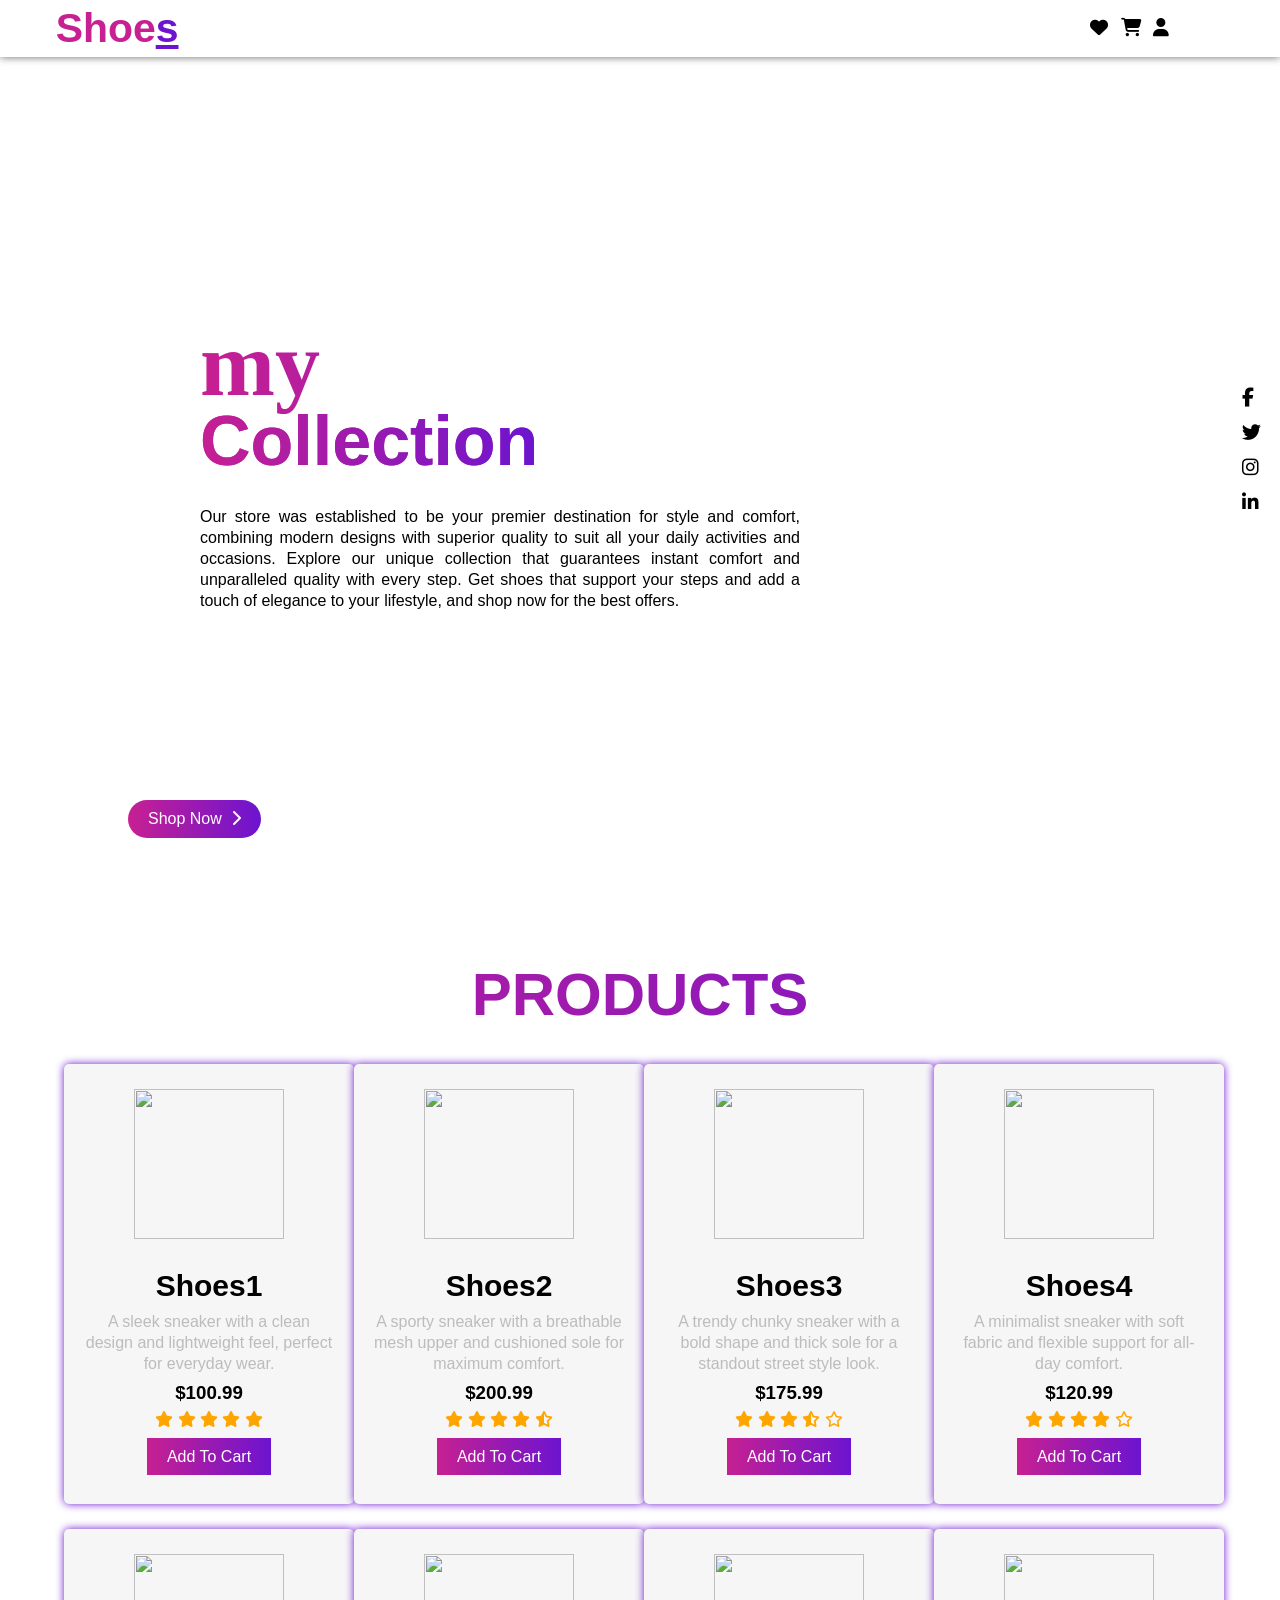
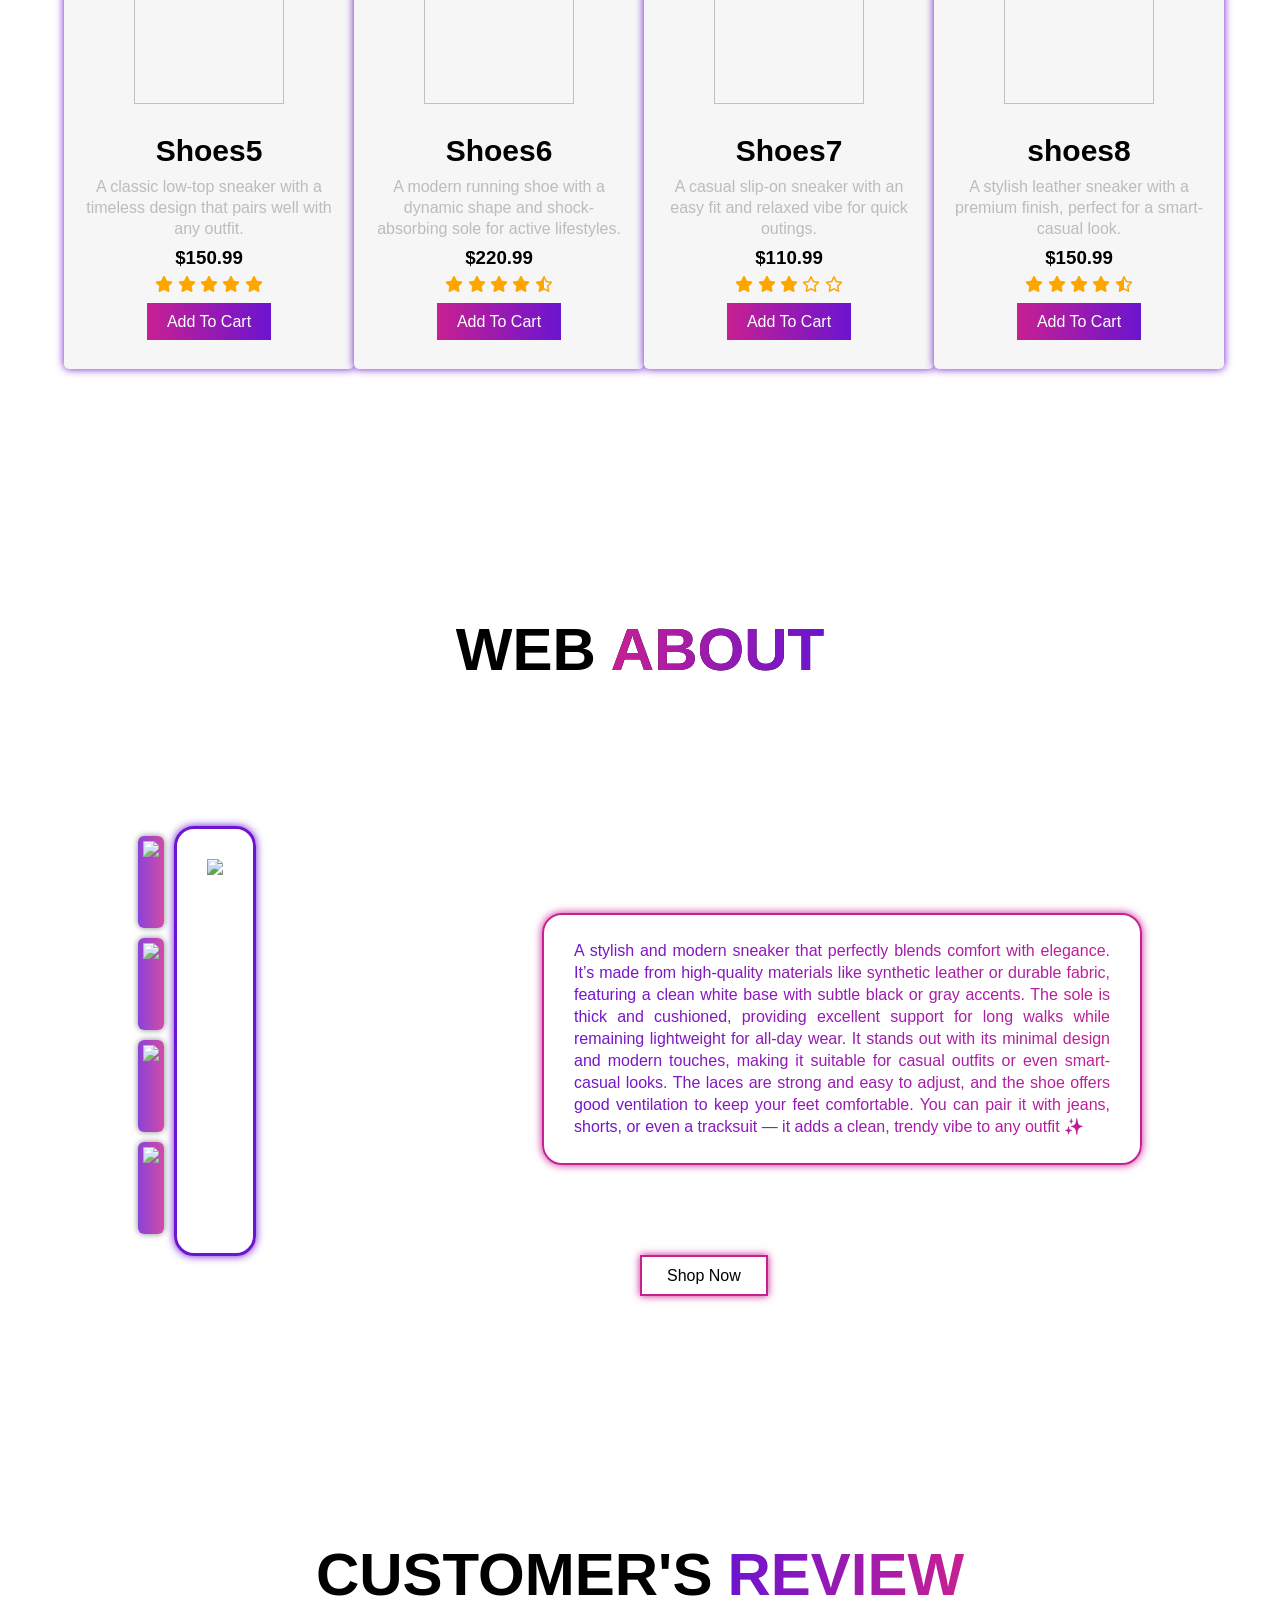
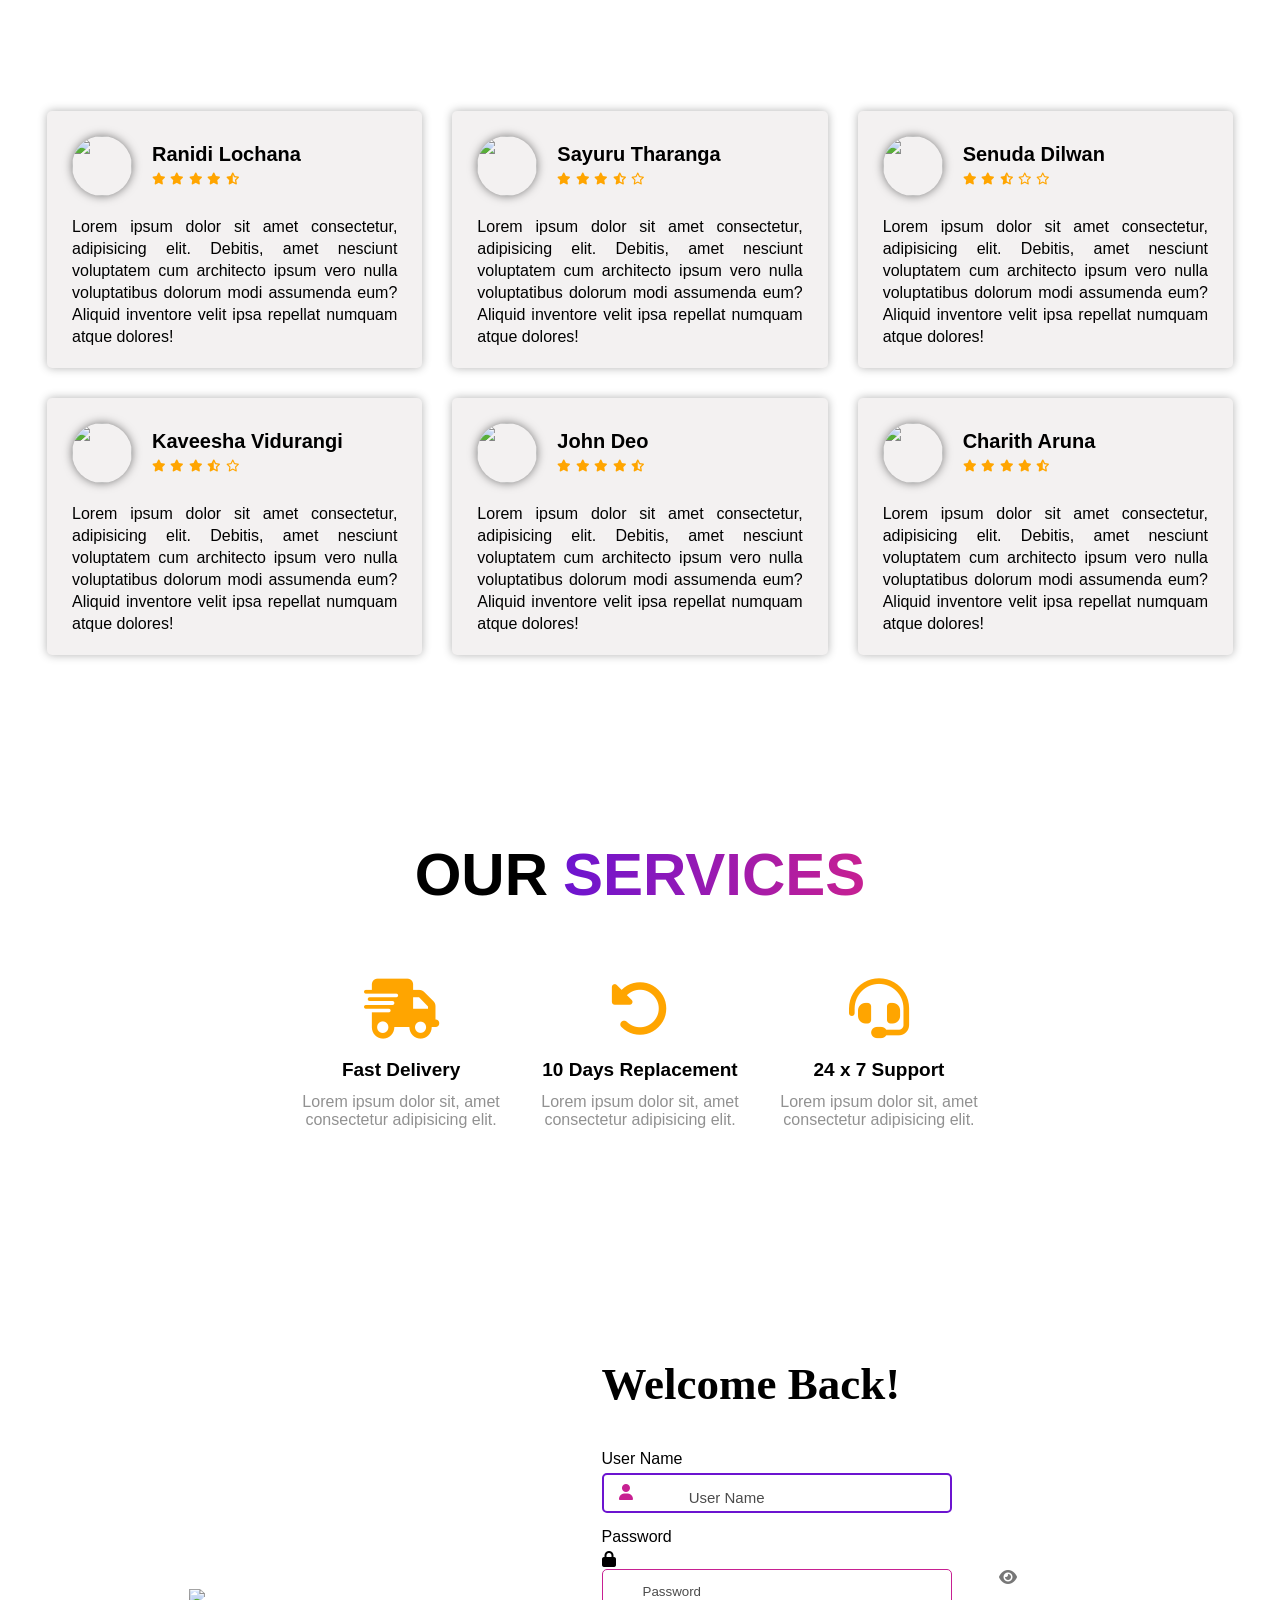
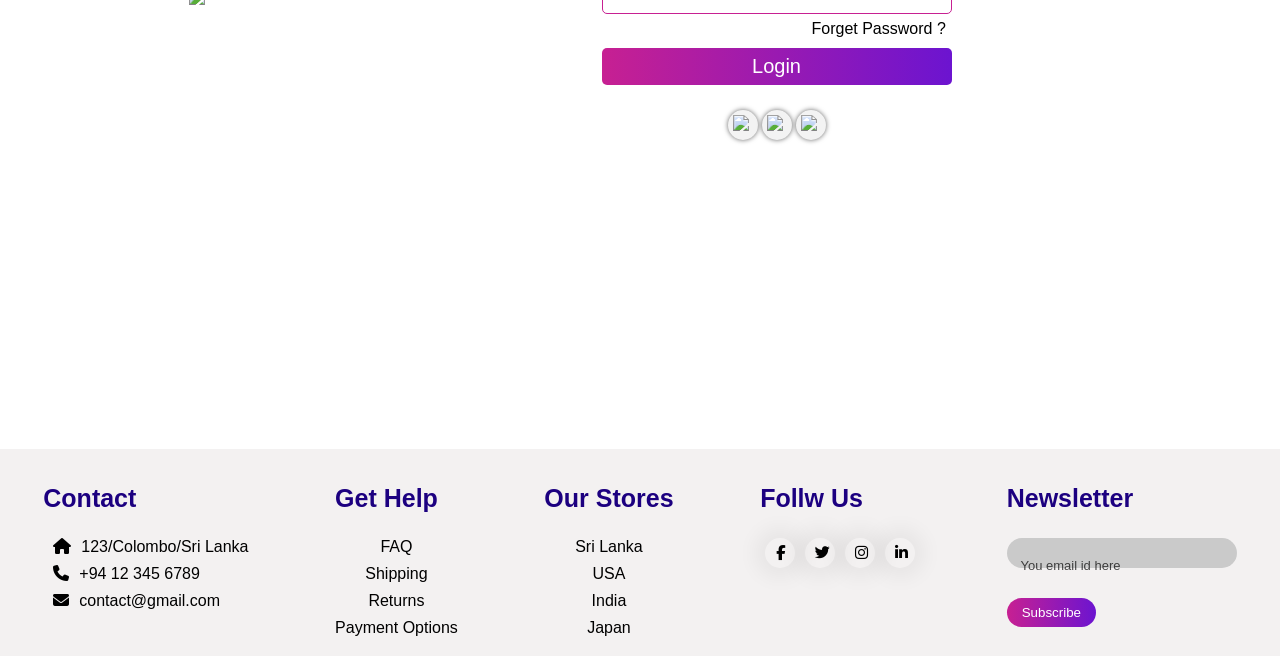
==== index.html @ 3031c162 "Rename juoguo.html to index.html" ====
<!DOCTYPE html>
<html lang="en">
<head>
    <meta charset="UTF-8">
    <meta http-equiv="X-UA-Compatible" content="IE=edge">
    <meta name="viewport" content="width=device-width, initial-scale=1.0">
    <title>Ahmed`s shop</title>
    <link rel="stylesheet" href="hhhh.css">
    <link rel="shortcut icon" href="image/logo.png">
    <link rel="stylesheet" href="https://cdnjs.cloudflare.com/ajax/libs/font-awesome/6.1.1/css/all.min.css" integrity="sha512-KfkfwYDsLkIlwQp6LFnl8zNdLGxu9YAA1QvwINks4PhcElQSvqcyVLLD9aMhXd13uQjoXtEKNosOWaZqXgel0g==" crossorigin="anonymous" referrerpolicy="no-referrer" />
</head>
<body>

    <section>
        <nav>
            <div class="logo">
                <h1>Shoe<span>s</span></h1>
            </div>

            <ul>
                <li><a href="#Home">Home</a></li>
                <li><a href="#Products">Products</a></li>
                <li><a href="#About">About</a></li>
                <li><a href="#Review">Review</a></li>
                <li><a href="#Servises">Servises</a></li>
            </ul>

            <div class="icons">
                <i class="fa-solid fa-heart"></i>
                <i class="fa-solid fa-cart-shopping"></i>
                <i class="fa-solid fa-user"></i>
            </div>

        </nav>

        <div class="main" id="Home">
            <div class="main_content">
                <div class="main_text">
                    <h1>my<br><span>Collection</span></h1>
                    <p>
                        Our store was established to be your premier destination for style and comfort, combining modern designs with superior quality to suit all your daily activities and occasions. Explore our unique collection that guarantees instant comfort and unparalleled quality with every step. Get shoes that support your steps and add a touch of elegance to your lifestyle, and shop now for the best offers.
                    </p>
                </div>
                <div class="main_image">
                    
                </div>
            </div>
            <div class="social_icon">
                <i class="fa-brands fa-facebook-f"></i>
                <i class="fa-brands fa-twitter"></i>
                <i class="fa-brands fa-instagram"></i>
                <i class="fa-brands fa-linkedin-in"></i>
            </div>
            <div class="button">
                <a href="javascript:void(0)" onclick="goToShop()">Shop Now</a>
                <i class="fa-solid fa-chevron-right"></i>
            </div>
        </div>

    </section>


    <!--Products-->

    <div class="products" id="Products">
        <h1>Products</h1>

        <div class="box">
            <div class="card">

                <div class="small_card">
                    <i class="fa-solid fa-heart"></i>
                    <i class="fa-solid fa-share"></i>
                </div>

                <div class="image">
                    <img src="image/shoes11.jpg">
                </div>

                <div class="products_text">
                    <h2>Shoes1</h2>
                    <p>
                        A sleek sneaker with a clean design and lightweight feel, perfect for everyday wear.
                    </p>
                    <h3>$100.99</h3>
                    <div class="products_star">
                        <i class="fa-solid fa-star"></i>
                        <i class="fa-solid fa-star"></i>
                        <i class="fa-solid fa-star"></i>
                        <i class="fa-solid fa-star"></i>
                        <i class="fa-solid fa-star"></i>
                    </div>
                    <a href="#" class="btn">Add To Cart</a>
                </div>

            </div>

            <div class="card">

                <div class="small_card">
                    <i class="fa-solid fa-heart"></i>
                    <i class="fa-solid fa-share"></i>
                </div>

                <div class="image">
                    <img src="image/shoes22.jpg">
                </div>

                <div class="products_text">
                    <h2>Shoes2</h2>
                    <p>
                        A sporty sneaker with a breathable mesh upper and cushioned sole for maximum comfort.
                    </p>
                    <h3>$200.99</h3>
                    <div class="products_star">
                        <i class="fa-solid fa-star"></i>
                        <i class="fa-solid fa-star"></i>
                        <i class="fa-solid fa-star"></i>
                        <i class="fa-solid fa-star"></i>
                        <i class="fa-solid fa-star-half-stroke"></i>
                    </div>
                    <a href="#" class="btn">Add To Cart</a>
                </div>

            </div>

            <div class="card">

                <div class="small_card">
                    <i class="fa-solid fa-heart"></i>
                    <i class="fa-solid fa-share"></i>
                </div>

                <div class="image">
                    <img src="image/shoes33.jpg">
                </div>

                <div class="products_text">
                    <h2>Shoes3</h2>
                    <p>
                        A trendy chunky sneaker with a bold shape and thick sole for a standout street style look.
                    </p>
                    <h3>$175.99</h3>
                    <div class="products_star">
                        <i class="fa-solid fa-star"></i>
                        <i class="fa-solid fa-star"></i>
                        <i class="fa-solid fa-star"></i>
                        <i class="fa-solid fa-star-half-stroke"></i>
                        <i class="fa-regular fa-star"></i>
                    </div>
                    <a href="#" class="btn">Add To Cart</a>
                </div>

            </div>

            <div class="card">

                <div class="small_card">
                    <i class="fa-solid fa-heart"></i>
                    <i class="fa-solid fa-share"></i>
                </div>

                <div class="image">
                    <img src="image/shoes44.jpg">
                </div>

                <div class="products_text">
                    <h2>Shoes4</h2>
                    <p>
                        A minimalist sneaker with soft fabric and flexible support for all-day comfort.
                    </p>
                    <h3>$120.99</h3>
                    <div class="products_star">
                        <i class="fa-solid fa-star"></i>
                        <i class="fa-solid fa-star"></i>
                        <i class="fa-solid fa-star"></i>
                        <i class="fa-solid fa-star"></i>
                        <i class="fa-regular fa-star"></i>
                    </div>
                    <a href="#" class="btn">Add To Cart</a>
                </div>

            </div>

            <div class="card">

                <div class="small_card">
                    <i class="fa-solid fa-heart"></i>
                    <i class="fa-solid fa-share"></i>
                </div>

                <div class="image">
                    <img src="image/shoes55.jpg">
                </div>

                <div class="products_text">
                    <h2>Shoes5</h2>
                    <p>
                        A classic low-top sneaker with a timeless design that pairs well with any outfit.
                    </p>
                    <h3>$150.99</h3>
                    <div class="products_star">
                        <i class="fa-solid fa-star"></i>
                        <i class="fa-solid fa-star"></i>
                        <i class="fa-solid fa-star"></i>
                        <i class="fa-solid fa-star"></i>
                        <i class="fa-solid fa-star"></i>
                    </div>
                    <a href="#" class="btn">Add To Cart</a>
                </div>

            </div>

            <div class="card">

                <div class="small_card">
                    <i class="fa-solid fa-heart"></i>
                    <i class="fa-solid fa-share"></i>
                </div>

                <div class="image">
                    <img src="image/shoes66.jpg">
                </div>

                <div class="products_text">
                    <h2>Shoes6</h2>
                    <p>
                        A modern running shoe with a dynamic shape and shock-absorbing sole for active lifestyles.
                    </p>
                    <h3>$220.99</h3>
                    <div class="products_star">
                        <i class="fa-solid fa-star"></i>
                        <i class="fa-solid fa-star"></i>
                        <i class="fa-solid fa-star"></i>
                        <i class="fa-solid fa-star"></i>
                        <i class="fa-regular fa-star-half-stroke"></i>
                    </div>
                    <a href="#" class="btn">Add To Cart</a>
                </div>

            </div>

            <div class="card">

                <div class="small_card">
                    <i class="fa-solid fa-heart"></i>
                    <i class="fa-solid fa-share"></i>
                </div>

                <div class="image">
                    <img src="image/shoes88.jpg">
                </div>

                <div class="products_text">
                    <h2>Shoes7</h2>
                    <p>
                        A casual slip-on sneaker with an easy fit and relaxed vibe for quick outings.
                    </p>
                    <h3>$110.99</h3>
                    <div class="products_star">
                        <i class="fa-solid fa-star"></i>
                        <i class="fa-solid fa-star"></i>
                        <i class="fa-solid fa-star"></i>
                        <i class="fa-regular fa-star"></i>
                        <i class="fa-regular fa-star"></i>
                    </div>
                    <a href="#" class="btn">Add To Cart</a>
                </div>

            </div>

            <div class="card">

                <div class="small_card">
                    <i class="fa-solid fa-heart"></i>
                    <i class="fa-solid fa-share"></i>
                </div>

                <div class="image">
                    <img src="image/shoes77.jpg">
                </div>

                <div class="products_text">
                    <h2>shoes8</h2>
                    <p>
                        A stylish leather sneaker with a premium finish, perfect for a smart-casual look.
                    </p>
                    <h3>$150.99</h3>
                    <div class="products_star">
                        <i class="fa-solid fa-star"></i>
                        <i class="fa-solid fa-star"></i>
                        <i class="fa-solid fa-star"></i>
                        <i class="fa-solid fa-star"></i>
                        <i class="fa-regular fa-star-half-stroke"></i>
                    </div>
                    <a href="#" class="btn">Add To Cart</a>
                </div>

            </div>

        </div>
    </div>



    <!--About-->

    <div class="about" id="About">
        
        <h1>Web<span>About</span></h1>

        <div class="about_main">
            <div class="about_image">
                <div class="about_small_image">
                    <img src="image/red_shoes1.png" onclick="functio(this)">
                    <img src="image/red_shoes2.png" onclick="functio(this)">
                    <img src="image/red_shoes3.png" onclick="functio(this)">
                    <img src="image/red_shoes4.png" onclick="functio(this)">
                </div>

                <div class="image_contaner">
                    <img src="image/red_shoes1.png" id="imagebox">
                </div>

            </div>

            <div class="about_text">
                <p>
                    A stylish and modern sneaker that perfectly blends comfort with elegance. It’s made from high-quality materials like synthetic leather or durable fabric, featuring a clean white base with subtle black or gray accents. The sole is thick and cushioned, providing excellent support for long walks while remaining lightweight for all-day wear.

It stands out with its minimal design and modern touches, making it suitable for casual outfits or even smart-casual looks. The laces are strong and easy to adjust, and the shoe offers good ventilation to keep your feet comfortable.

You can pair it with jeans, shorts, or even a tracksuit — it adds a clean, trendy vibe to any outfit ✨
                </p>
            </div>

        </div>

        <a href="#" class="about_btn">Shop Now</a>

        <script>
            function functio(small){
                var full = document.getElementById("imagebox")
                full.src = small.src
            }
        </script>
        
    </div>



    <!--Review-->

    <div class="review" id="Review">
        <h1>Customer's<span>review</span></h1>
        
        <div class="review_box">
            <div class="review_card">
                <div class="card_top">
                    <div class="profile">

                        <div class="profile_image">
                            <img src="image/girl_dp1.jpg">
                        </div>

                        <div class="name">
                            <strong>Ranidi Lochana</strong>

                            <div class="like">
                                <i class="fa-solid fa-star"></i>
                                <i class="fa-solid fa-star"></i>
                                <i class="fa-solid fa-star"></i>
                                <i class="fa-solid fa-star"></i>
                                <i class="fa-solid fa-star-half-stroke"></i>
                            </div>
                        </div>

                    </div>
                </div>
                <div class="comment">
                    <p>
                        Lorem ipsum dolor sit amet consectetur, adipisicing elit. Debitis, amet nesciunt voluptatem cum 
                        architecto ipsum vero nulla voluptatibus dolorum modi assumenda eum? Aliquid inventore velit ipsa 
                        repellat numquam atque dolores!
                    </p>
                </div>
            </div>   

            <div class="review_card">
                <div class="card_top">
                    <div class="profile">

                        <div class="profile_image">
                            <img src="image/man_dp1.jpg">
                        </div>

                        <div class="name">
                            <strong>Sayuru Tharanga</strong>

                            <div class="like">
                                <i class="fa-solid fa-star"></i>
                                <i class="fa-solid fa-star"></i>
                                <i class="fa-solid fa-star"></i>
                                <i class="fa-solid fa-star-half-stroke"></i>
                                <i class="fa-regular fa-star"></i>
                            </div>
                        </div>

                    </div>
                </div>
                <div class="comment">
                    <p>
                        Lorem ipsum dolor sit amet consectetur, adipisicing elit. Debitis, amet nesciunt voluptatem cum 
                        architecto ipsum vero nulla voluptatibus dolorum modi assumenda eum? Aliquid inventore velit ipsa 
                        repellat numquam atque dolores!
                    </p>
                </div>
            </div>   

            <div class="review_card">
                <div class="card_top">
                    <div class="profile">

                        <div class="profile_image">
                            <img src="image/man_dp2.jpg">
                        </div>

                        <div class="name">
                            <strong>Senuda Dilwan</strong>

                            <div class="like">
                                <i class="fa-solid fa-star"></i>
                                <i class="fa-solid fa-star"></i>
                                <i class="fa-solid fa-star-half-stroke"></i>
                                <i class="fa-regular fa-star"></i>
                                <i class="fa-regular fa-star"></i>
                            </div>
                        </div>

                    </div>
                </div>
                <div class="comment">
                    <p>
                        Lorem ipsum dolor sit amet consectetur, adipisicing elit. Debitis, amet nesciunt voluptatem cum 
                        architecto ipsum vero nulla voluptatibus dolorum modi assumenda eum? Aliquid inventore velit ipsa 
                        repellat numquam atque dolores!
                    </p>
                </div>
            </div>   

        </div>

        <div class="review_box">
            <div class="review_card">
                <div class="card_top">
                    <div class="profile">

                        <div class="profile_image">
                            <img src="image/gir_dp3.jpg">
                        </div>

                        <div class="name">
                            <strong>Kaveesha Vidurangi</strong>

                            <div class="like">
                                <i class="fa-solid fa-star"></i>
                                <i class="fa-solid fa-star"></i>
                                <i class="fa-solid fa-star"></i>
                                <i class="fa-solid fa-star-half-stroke"></i>
                                <i class="fa-regular fa-star"></i>
                            </div>
                        </div>

                    </div>
                </div>
                <div class="comment">
                    <p>
                        Lorem ipsum dolor sit amet consectetur, adipisicing elit. Debitis, amet nesciunt voluptatem cum 
                        architecto ipsum vero nulla voluptatibus dolorum modi assumenda eum? Aliquid inventore velit ipsa 
                        repellat numquam atque dolores!
                    </p>
                </div>
            </div>   

            <div class="review_card">
                <div class="card_top">
                    <div class="profile">

                        <div class="profile_image">
                            <img src="image/gir_dp2.jpg">
                        </div>

                        <div class="name">
                            <strong>John Deo</strong>

                            <div class="like">
                                <i class="fa-solid fa-star"></i>
                                <i class="fa-solid fa-star"></i>
                                <i class="fa-solid fa-star"></i>
                                <i class="fa-solid fa-star"></i>
                                <i class="fa-solid fa-star-half-stroke"></i>
                            </div>
                        </div>

                    </div>
                </div>
                <div class="comment">
                    <p>
                        Lorem ipsum dolor sit amet consectetur, adipisicing elit. Debitis, amet nesciunt voluptatem cum 
                        architecto ipsum vero nulla voluptatibus dolorum modi assumenda eum? Aliquid inventore velit ipsa 
                        repellat numquam atque dolores!
                    </p>
                </div>
            </div>   

            <div class="review_card">
                <div class="card_top">
                    <div class="profile">

                        <div class="profile_image">
                            <img src="image/man_dp3.jpg">
                        </div>

                        <div class="name">
                            <strong>Charith Aruna</strong>

                            <div class="like">
                                <i class="fa-solid fa-star"></i>
                                <i class="fa-solid fa-star"></i>
                                <i class="fa-solid fa-star"></i>
                                <i class="fa-solid fa-star"></i>
                                <i class="fa-solid fa-star-half-stroke"></i>
                            </div>
                        </div>

                    </div>
                </div>
                <div class="comment">
                    <p>
                        Lorem ipsum dolor sit amet consectetur, adipisicing elit. Debitis, amet nesciunt voluptatem cum 
                        architecto ipsum vero nulla voluptatibus dolorum modi assumenda eum? Aliquid inventore velit ipsa 
                        repellat numquam atque dolores!
                    </p>
                </div>
            </div>   

        </div>

    </div>


    <!--Services-->

    <div class="services" id="Servises">
        <h1>our<span>services</span></h1>

        <div class="services_cards">
            <div class="services_box">
                <i class="fa-solid fa-truck-fast"></i>
                <h3>Fast Delivery</h3>
                <p>
                    Lorem ipsum dolor sit, amet consectetur adipisicing elit.
                </p>
            </div>

            <div class="services_box">
                <i class="fa-solid fa-rotate-left"></i>
                <h3>10 Days Replacement</h3>
                <p>
                    Lorem ipsum dolor sit, amet consectetur adipisicing elit.
                </p>
            </div>

            <div class="services_box">
                <i class="fa-solid fa-headset"></i>
                <h3>24 x 7 Support</h3>
                <p>
                    Lorem ipsum dolor sit, amet consectetur adipisicing elit.
                </p>
            </div>
        </div>

    </div>



    <!--Login Form-->
    
    <div class="login_form">
        <div class="left">
            <img src="image/logshoes.png">
        </div>

        <div class="right">
            <h1>Welcome Back!</h1>

            <form action="#" method="post">
                <p>User Name</p>
                <div class="user">
                    <i class="fa-solid fa-user"></i>
                    <input type="text" name="user" placeholder="User Name" class="username">
                </div>

                <p class="passworg_tag">Password</p>
                <div class="password-container">
                    <i class="fa-solid fa-lock"></i>
                    <input type="password" name="password" placeholder="Password" id="passwordField">
                    <i class="fa-solid fa-eye" id="togglePassword"></i>
                </div>

                <style>
                    .password{
                        position: relative;
                        display: flex;
                        align-items: center;
                    }

                    #togglePassword {
                        position: absolute;
                        right: 15px;
                        cursor: pointer;
                        color: #777;
                        transition: 0.2s;
                    }


                    #togglePassword:hover{
                        color: #000;
                    }

                    @keyframes eyePluse{
                        0% {transform: scale(0);}
                        50% {transform: scale(1.4); color: #2ecc71;}
                        100% {transform: scale(1);}
                    }



                    .eye-animate{
                        animation: eyePluse 0.3s ease-in-out;
                    }
                </style>

                <script>
                    const togglePassword = document.querySelector('#togglePassword');
                    const passwordField = document.querySelector('#passwordField');
                    togglePassword.addEventListener('click' , function() {
                        this.classList.add('eye-animate');
                        const type = passwordField.getAttribute('type') === 'password' ? 'text' : 'password';
                        passwordField.setAttribute('type' , type);

                        this.classList.toggle('fa-eye');
                        this.classList.toggle('fa-eye-slash')

                        setTimeout(()=> {
                            this.classList.remove('eye-animate');
                        }, 3000);
                    });
                </script>

                <p class="forget">Forget Password ?</p>

                <button type="submit">Login</button>
                <div class="loging_icon">
                    <a href="#"><img src="image/google.png"></a>
                    <a href="#"><img src="image/facebook.png"></a>
                    <a href="#"><img src="image/twitter.png"></a>
                </div>

            </form>

        </div>

    </div>



    <!--Footer-->

    <footer>
        <div class="footer_main">
            <div class="tag">
                <h1>Contact</h1>
                <a href="#"><i class="fa-solid fa-house"></i>123/Colombo/Sri Lanka</a>
                <a href="#"><i class="fa-solid fa-phone"></i>+94 12 345 6789</a>
                <a href="#"><i class="fa-solid fa-envelope"></i>contact@gmail.com</a>
            </div>

            <div class="tag">
                <h1>Get Help</h1>
                <a href="#" class="center">FAQ</a>
                <a href="#" class="center">Shipping</a>
                <a href="#" class="center">Returns</a>
                <a href="#" class="center">Payment Options</a>
            </div>

            <div class="tag">
                <h1>Our Stores</h1>
                <a href="#" class="center">Sri Lanka</a>
                <a href="#" class="center">USA</a>
                <a href="#" class="center">India</a>
                <a href="#" class="center">Japan</a>
            </div>

            <div class="tag">
                <h1>Follw Us</h1>
                <div class="social_link">
                    <a href="#"><i class="fa-brands fa-facebook-f"></i></a>
                    <a href="#"><i class="fa-brands fa-twitter"></i></a>
                    <a href="#"><i class="fa-brands fa-instagram"></i></a>
                    <a href="#"><i class="fa-brands fa-linkedin-in"></i></a>                    
                </div>
            </div>

            <div class="tag">
                <h1>Newsletter</h1>
                <div class="search_bar">
                    <input type="text" placeholder="You email id here">
                    <button type="submit">Subscribe</button>
                </div>
            </div>

        </div>
    </footer>
<script>
    function goToShop() {
        window.location.href = "loading.html";
    }
</script>
</body>
</html>
---- hhhh.css ----
*{
    margin: 0;
    padding: 0;
    box-sizing: border-box;
    font-family: sans-serif;
}

html{
    scroll-behavior: smooth;
}

::-webkit-scrollbar{
    width: 15px;
}

::-webkit-scrollbar-track{
    border-radius: 5px;
    box-shadow: inset 0 0 10px rgba(0,0,0,0.25);
}

::-webkit-scrollbar-thumb{
    border-radius: 5px;
    background: linear-gradient(to top, #c72092 , #6c14d0);
}

section{
    width: 100%;
    height: 100vh;
    background-image: url(image/bg1.png);
    background-size: cover;
    background-position: center;
}

section nav{
    display: flex;
    align-items: center;
    justify-content: space-around;
    box-shadow: 0 0 8px rgba(0,0,0,0.6);
    background: white;
    position: fixed;
    top: 0;
    left: 0;
    right: 0;
    z-index: 100;
}

section nav .logo{
    font-size: 35px;
    color: #c72092;
    margin: 5px 0;
    cursor: pointer;
    position: relative;
    left: -4%;
}

section nav .logo span{
    color: #6c14d0;
    text-decoration: underline;
}

section nav ul{
    list-style: none;
}

section nav ul li{
    display: inline-block;
    margin: 5px 15px;
}

section nav ul li a{
    text-decoration: none;
    color: white;
    transition: 0.2s;
}

section nav ul li a:hover{
    color: #c72092;
}

section nav .icons i{
    margin: 0 4px;
    cursor: pointer;
    font-size: 18px;
    transition: 0.3s;
}

section nav .icons i:hover{
    color: #c72092;
}

section .main .main_content{
    display: flex;
    align-items: center;
    justify-content: space-around;
}

section .main .main_content .main_text h1{
    font-size: 90px;
    line-height: 70px;
    font-family: pyxidium quick;
    background: linear-gradient(to right, #c72092,#6c14d0);
    -webkit-background-clip: text;
    -webkit-text-fill-color: transparent;
    position: relative;
    top: 330px;
    left: 5%;
}

section .main .main_content .main_text h1 span{
    font-size: 70px;
    background: linear-gradient(to right, #c72092,#6c14d0);
    -webkit-background-clip: text;
    -webkit-text-fill-color: transparent;
}

section .main .main_content .main_text p{
    width: 600px;
    text-align: justify;
    line-height: 21px;
    position: relative;
    top: 360px;
    left: 5%;
}

section .main .social_icon{
    position: absolute;
    top: 50%;
    left: 98%;
    transform: translate(-50%,-50%);
    font-size: 19px;
}

section .main .social_icon i{
    margin: 8px 0;
    cursor: pointer;
    transition: 0.3s;
}

section .main .social_icon i:hover{
    color: #c72092;
}

section .main .button{
    position: absolute;
    top: 800px;
    left: 10%;
    padding: 10px 20px;
    border-radius: 30px;
    background: linear-gradient(to right,#c72092 , #6c14d0);
}

section .main .button a{
    color: white;
    text-decoration: none;
}

section .main .button i{
    color: white;
    margin-left: 5px;
    transition: 0.3s;
}

section .main .button:hover i{
    transform: translateX(6px);
}



/*Products*/

.products{
    width: 100%;
    height: 140vh;
    padding: 25px 0;
}

.products h1{
    margin: 35px 0;
    font-size: 60px;
    display: flex;
    align-items: center;
    justify-content: center;
    text-transform: uppercase;
    background: linear-gradient(to right, #c72092,#6c14d0);
    -webkit-background-clip: text;
    -webkit-text-fill-color: transparent;    
}

.products .box{
    width: 90%;
    margin: 0 auto;
    display: grid;
    grid-template-columns: 1fr 1fr 1fr 1fr;
    grid-gap: 25px 0;
}

.products .box .card{
    width: 290px;
    height: 440px;
    box-shadow: 0 0 8px #6c14d0;
    border-radius: 5px;
    text-align: center;
    padding: 10px 20px;
    background: #f6f6f6;
}

.products .box .card .small_card{
    display: flex;
    flex-flow: column;
    position: absolute;
    margin: 10px 0;
    transform: translateX(-20px);
    transition: 0.3s;
    opacity: 0;
}

.products .box .card:hover .small_card{
    transform: translateX(2px);
    cursor: pointer;
    opacity: 1;
}

.products .box .card .image{
    display: flex;
    align-items: center;
    justify-content: center;
}

.products .box .card .image img{
    width: 150px;
    height: 150px;
    object-fit: contain;
    margin: 15px 0;
    transition: 0.3s;
}

.products .box .card:hover .image img{
    transform: scale(1.1);
}

.products .box .card .small_card i{
    width: 45px;
    height: 45px;
    border-radius: 5px;
    font-size: 18px;
    margin: 2px 0;
    line-height: 40px;
    border: 2px solid #999999;
    transition: 0.2s;
}

.products .box .card .small_card i:hover{
    color: #c72092;
}

.products .box .card .products_text h2{
    font-size: 30px;
    margin-top: 15px;
}

.products .box .card .products_text p{
    color: #91919191;
    line-height: 21px;
    margin: 8px 0;
}

.products .box .card .products_text h3{
    margin: 7px 0;
}

.products .box .card .products_text .products_star{
    color: orange;
    margin-bottom: 19px;
    cursor: pointer;
}

.products .box .card .products_text .btn{
    text-decoration: none;
    padding: 10px 20px;
    background: linear-gradient(to right, #c72092 , #6c14d0);
    color: white;
}


/*About*/

.about{
    width: 100%;
    height: 100vh;
    padding: 35px 0;
}

.about h1{
    font-size: 60px;
    margin-top: 20px;
    display: flex;
    align-items: center;
    justify-content: center;
    background: black;
    -webkit-background-clip: text;
    -webkit-text-fill-color: transparent;
    text-transform: uppercase;
}

.about h1 span{
    background: linear-gradient(to right, #c72092 , #6c14d0);
    -webkit-background-clip: text;
    -webkit-text-fill-color: transparent;
    margin-left: 15px;
}

.about .about_main{
    position: relative;
    top: 40%;
    left: 50%;
    transform: translate(-50%,-50%);
    display: flex;
    justify-content: space-around;
    align-items: center;
}

.about .about_main .about_image{
    display: flex;
    margin-top: 50px;
}

.about .about_main .about_image .about_small_image{
    display: flex;
    flex-direction: column;
    position: relative;
    top: 15px;
}

.about .about_main .about_image .about_small_image img{
    height: 92px;
    margin: 5px 0;
    cursor: pointer;
    background: linear-gradient(to right, #6c14d0 , #c72092);
    display: block;
    border-radius: 6px;
    padding: 5px 5px;
    box-shadow: 0 0 6px rgba(0,0,0,0.6);
    opacity: 0.8;
    transition: 0.3s;
}

.about .about_main .about_image .about_small_image img:hover{
    opacity: 1;
}

.about .about_main .image_contaner{
    padding: 10px;
    display: flex;
}

.about .about_main .image_contaner img{
    border: 3px solid #6c14d0;
    border-radius: 20px;
    height: 430px;
    padding: 30px;
    box-shadow: 0 0 8px #6c14d0;
}

.about .about_main .about_text{
    margin-top: 45px;
}

.about .about_main .about_text p{
    background: linear-gradient(to left, #c72092 , #6c14d0);
    -webkit-background-clip: text;
    -webkit-text-fill-color: transparent;
    line-height: 22px;
    width: 600px;
    text-align: justify;
    padding: 25px 30px;
    border: 2px solid #c72092;
    border-radius: 20px;
    box-shadow: 0 0 8px #c72092;
}

.about .about_btn{
    color: black;
    background: none;
    position: relative;
    top: 10%;
    left: 50%;
    transform: translate(-50% , -50%);
    padding: 10px 25px;
    border: 2px solid #c72092;
    text-decoration: none;
    box-shadow: 0 0 8px #c72092;
    transition: 0.5s;
}

.about .about_btn:hover{
    border: 2px solid transparent;
    background: #c72092;
    color: white;
}


/*Review*/

.review{
    width: 100%;
    height: 100vh;
    padding-top: 80px;
}

.review h1{
    font-size: 60px;
    display: flex;
    align-items: center;
    justify-content: center;
    margin-bottom: 30px;
    text-transform: uppercase;
}

.review h1 span{
    background: linear-gradient(to left, #c72092 , #6c14d0);
    -webkit-background-clip: text;
    -webkit-text-fill-color: transparent;
    margin-left: 15px;    
}

.review .review_box{
    width: 95%;
    position: relative;
    top: 7%;
    display: flex;
    align-items: center;
    justify-content: center;
    margin: 0 auto;
}

.review .profile .profile_image{
    width: 60px;
    height: 60px;
    border-radius: 50%;
    overflow: hidden;
    margin: 5px 0;
    box-shadow: 0 0 10px rgba(0,0,0,0.5);
    cursor: pointer;
    transition: 0.3s;
}

.review .profile .profile_image:hover{
    transform: scale(1.2);
}

.review .profile_image img{
    width: 100%;
    height: 100%;
    object-fit: cover;
    object-position: center;
}

.review .profile{
    display: flex;
    align-items: center;
}

.review .review_box .review_card{
    width: 500px;
    background: #f3f1f1;
    padding: 20px 25px;
    border-radius: 5px;
    margin: 15px;
    box-shadow: 0 0 10px rgba(0,0,0,0.3);
}

.review .review_box .review_card .card_top{
    display: flex;
    justify-content: space-between;
    align-items: center;
}

.review .review_box .review_card .card_top .profile .name{
    margin-left: 20px;
    line-height: 22px;
}

.review .review_box .review_card .card_top .profile .name strong{
    font-size: 20px;
}

.review .review_box .review_card .card_top .profile .name .like i{
    color: orange;
    display: inline-block;
    font-size: 12px;
}

.review .review_box .review_card .comment p{
    text-align: justify;
    line-height: 22px;
    margin-top: 15px;
}


/*Services*/

.services{
    width: 70%;
    margin: 0 auto;
    text-align: center;
    padding: 80px 0 10px 0;
}

.services h1{
    font-size: 60px;
    text-transform: uppercase;
}

.services h1 span{
    margin-left: 15px;
    background: linear-gradient(to left, #c72092 , #6c14d0);
    -webkit-background-clip: text;
    -webkit-text-fill-color: transparent;    
}

.services .services_cards{
    width: 80%;
    margin: 0 auto;
    display: flex;
    align-items: center;
    justify-content: space-between;
    position: relative;
    top: 50px;
}

.services .services_box i{
    font-size: 60px;
    color: orange;
    margin: 20px 0;
    cursor: pointer;
}

.services .services_box h3{
    margin-bottom: 12px;
    font-size: 19px;
}

.services .services_box p{
    text-align: center;
    color: #919191;
    margin-bottom: 60px;
}


/*Login Form*/

.login_form{
    width: 100%;
    height: 100vh;
    display: flex;
    justify-content: space-around;
    align-items: center;
    background-image: url(image/loging_bg.png);
    background-size: cover;
    background-position: center;
}

.login_form .left img{
    width: 650px;
}

.login_form .right{
    position: relative;
    top: -50px;
    left: -60px;
    padding: 50px 80px;
}

.login_form .right h1{
    font-family: prevattscriptssk;
    font-size: 45px;
    margin-bottom: 40px;
}

.login_form .right p{
    margin-bottom: 5px;
}

.login_form .right .user{
    border: 2px solid #6c14d0;
    border-radius: 5px;
    width: 350px;
    height: 40px;
    display: flex;
}

.login_form .right .user i{
    position: relative;
    top: 9px;
    left: 15px;
    color: #c72092;
}

.login_form .right .user .username{
    position: relative;
    left: 9%;
    width: 295px;
    background: none;
    outline: none;
    border: none;
    display: flex;
    font-size: 15px;
}

.login_form .right .passworg_tag{
    margin: 15px 0 5px 0;
}

.login_form .right .password{
    border: 2px solid #6c14d0;
    border-radius: 5px;
    width: 350px;
    height: 40px;
    display: flex;
}

.login_form .right .password i{
    position: relative;
    top: 9px;
    left: 15px;
    color: #c72092;
}

.login_form .right .password input{
    position: relative;
    left: 9%;
    width: 295px;
    background: none;
    border: none;
    outline: none;
    display: flex;
    font-size: 15px;
}

::-webkit-input-placeholder{
    color: black;
    opacity: 0.7;
}

.login_form .right .forget{
    position: relative;
    left: 60%;
    margin: 6px 0 10px 0;
    cursor: pointer;
}

.login_form .right button{
    width: 350px;
    color: white;
    padding: 7px 20px;
    border: none;
    border-radius: 5px;
    font-size: 20px;
    cursor: pointer;
    background: linear-gradient(to right, #c72092 , #6c14d0);
}

.login_form .right .loging_icon{
    display: flex;
    align-items: center;
    justify-content: center;
    margin-top: 25px;
}

.login_form .right .loging_icon a{
    width: 30px;
    height: 30px;
    margin: 0 2px;
    border-radius: 50%;
    background: #f3f3f3;
    box-shadow: 0 0 5px rgba(0,0,0,0.6);
}

.login_form .right .loging_icon img{
    width: 20px;
    margin: 5px 5px;
}


/*Footer*/

footer{
    width: 100%;
}

footer .footer_main{
    width: 100%;
    background: #f3f1f1;
    display: flex;
    justify-content: space-around;
}

footer .footer_main .tag{
    margin: 10px 0;
}

footer .footer_main .tag .center{
    text-align: center;
}

footer .footer_main .tag h1{
    font-size: 25px;
    margin: 25px 0;
    color: #1c0080;
}

footer .footer_main .tag a{
    display: block;
    color: black;
    text-decoration: none;
    margin: 9px 0;
}

footer .footer_main .tag a i{
    padding: 0 10px;
    transition: 0.3;
}

footer .footer_main .tag a i:hover{
    color: #c72092;
}

footer .footer_main .tag .social_link{
    display: flex;
}

footer .footer_main .tag .social_link a{
    width: 30px;
    height: 30px;
    border-radius: 50%;
    text-align: center;
    text-decoration: none;
    color: black;
    box-shadow: 0 0 20px 10px rgba(0,0,0,0.05);
    position: relative;
    margin: 0 5px;
    z-index: 10;
    overflow: hidden;
}

footer .footer_main .tag .social_link a .fa-brands{
    font-size: 15px;
    line-height: 30px;
    z-index: 10;
    position: relative;
    transition: 0.5s;
}

footer .footer_main .tag .social_link a:hover i{
    color: white;
}

footer .footer_main .tag .social_link a::after{
    content: '';
    width: 100%;
    height: 100%;
    top: 0;
    left: -90px;
    background: linear-gradient(-45deg, #c72092 , #6c14d0);
    position: absolute;
    z-index: -10;
    transition: 0.5s;
}

footer .footer_main .tag .social_link a:hover::after{
    left: 0;
}

footer .footer_main .tag .search_bar{
    width: 230px;
    height: 30px;
    background: rgb(202, 202, 202);
    border-radius: 25px;
}

footer .footer_main .tag .search_bar input{
    width: 200px;
    padding: 2px 0;
    position: relative;
    top: 17%;
    left: 6%;
    border: none;
    background: none;
    outline: none;
    font-size: 13px;
}

footer .footer_main .tag .search_bar button{
    padding: 7px 15px;
    background: linear-gradient(to right, #c72092 , #6c14d0);
    border: none;
    margin-top: 15px;
    border-radius: 25px;
    color: white;
    cursor: pointer;
}


.icons i:hover{
    color: #c72092;
    transition: 0.3s;
    cursor: pointer;
}

input[type="text"],
input[type="password"] {
    width: 100%;
    padding: 10px 40px;
    border: 1px solid #c72092;
    border-radius: 5px;
    box-sizing: border-box;
    background-color: transparent;
    height: 45px;
    outline: none;
}
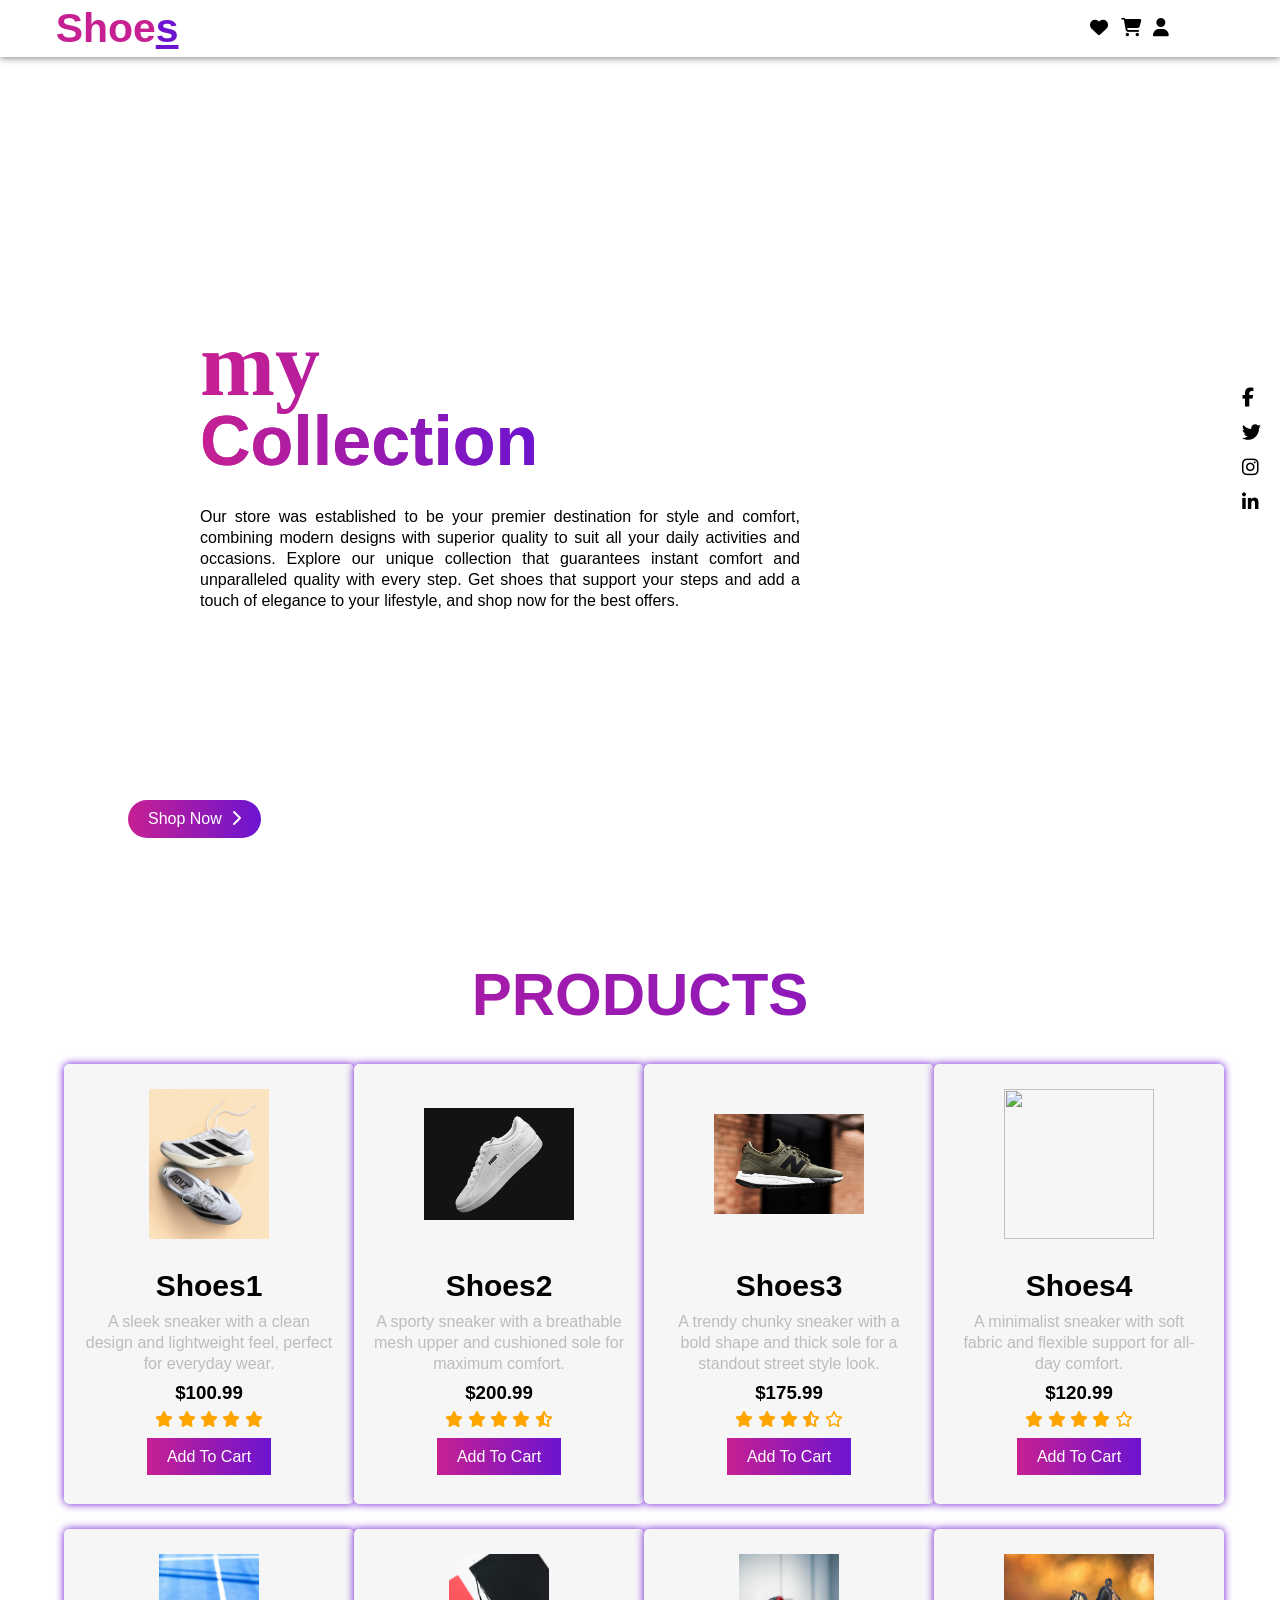
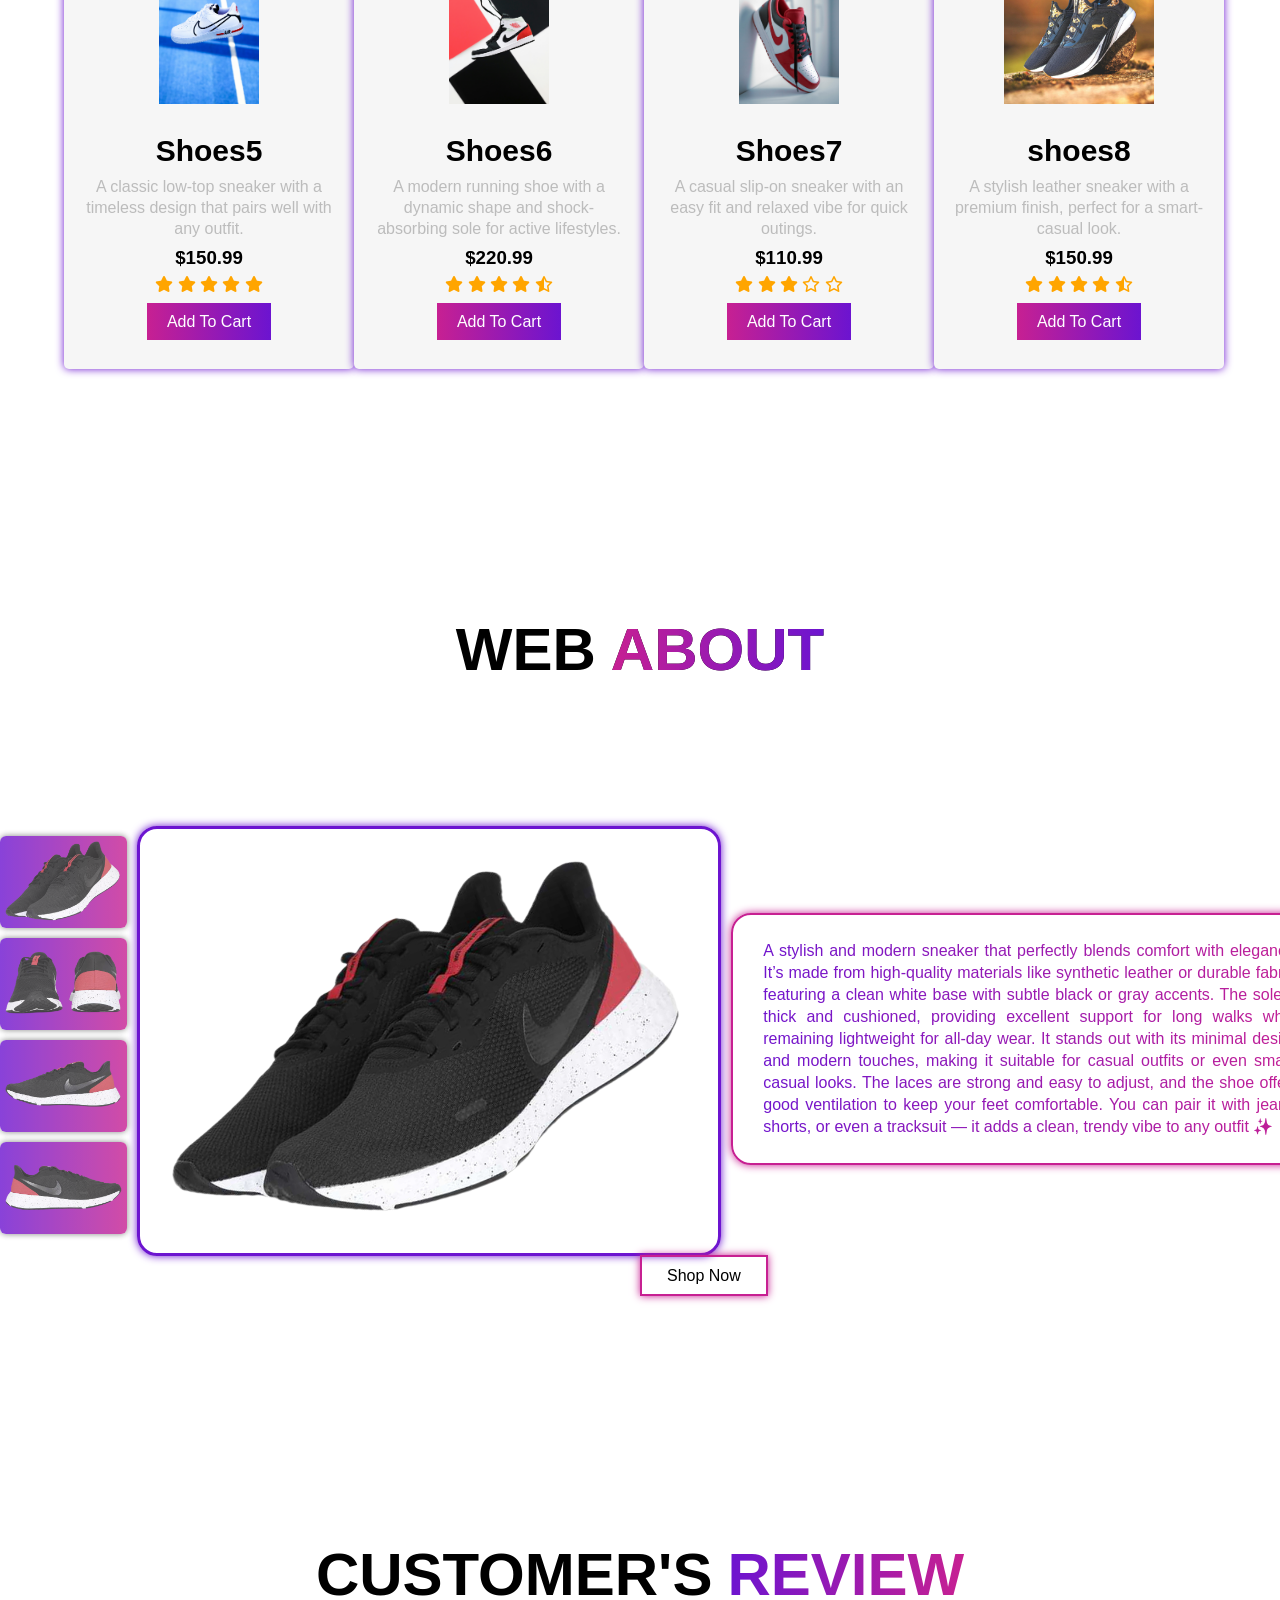
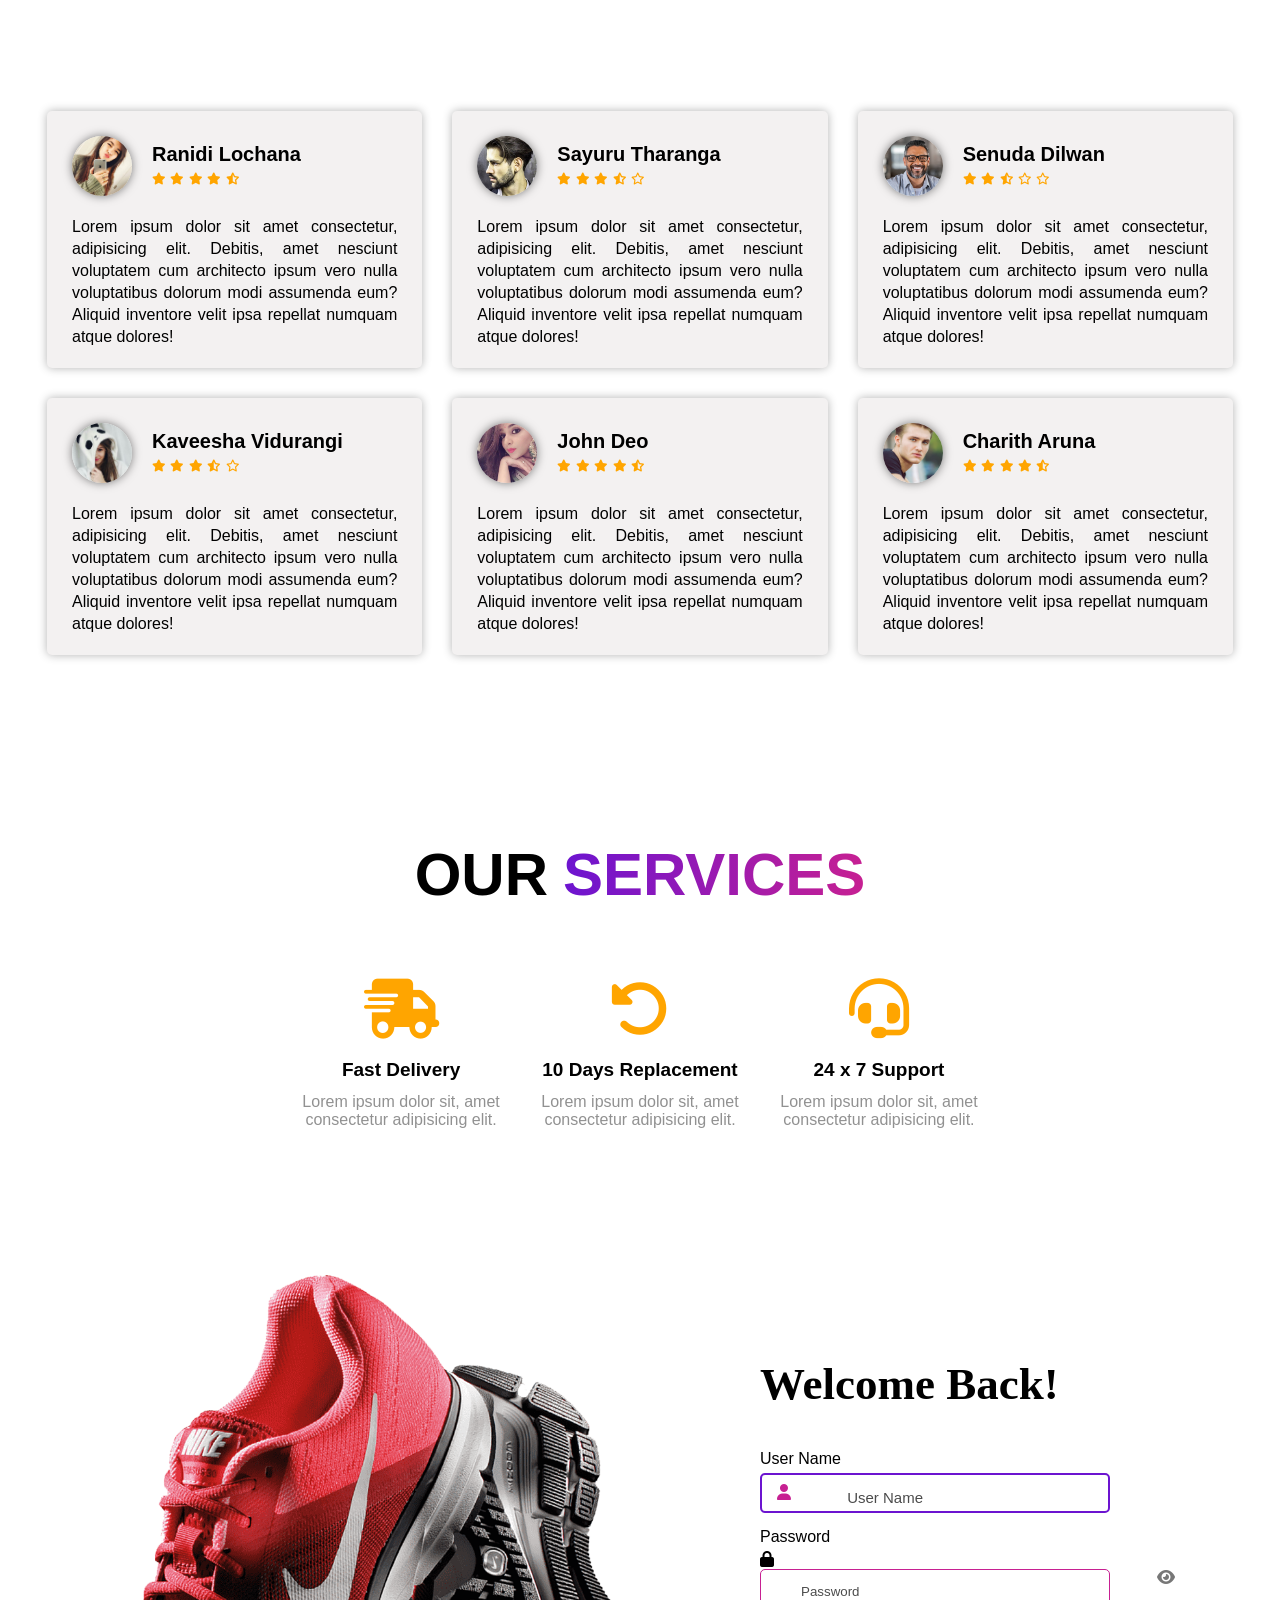
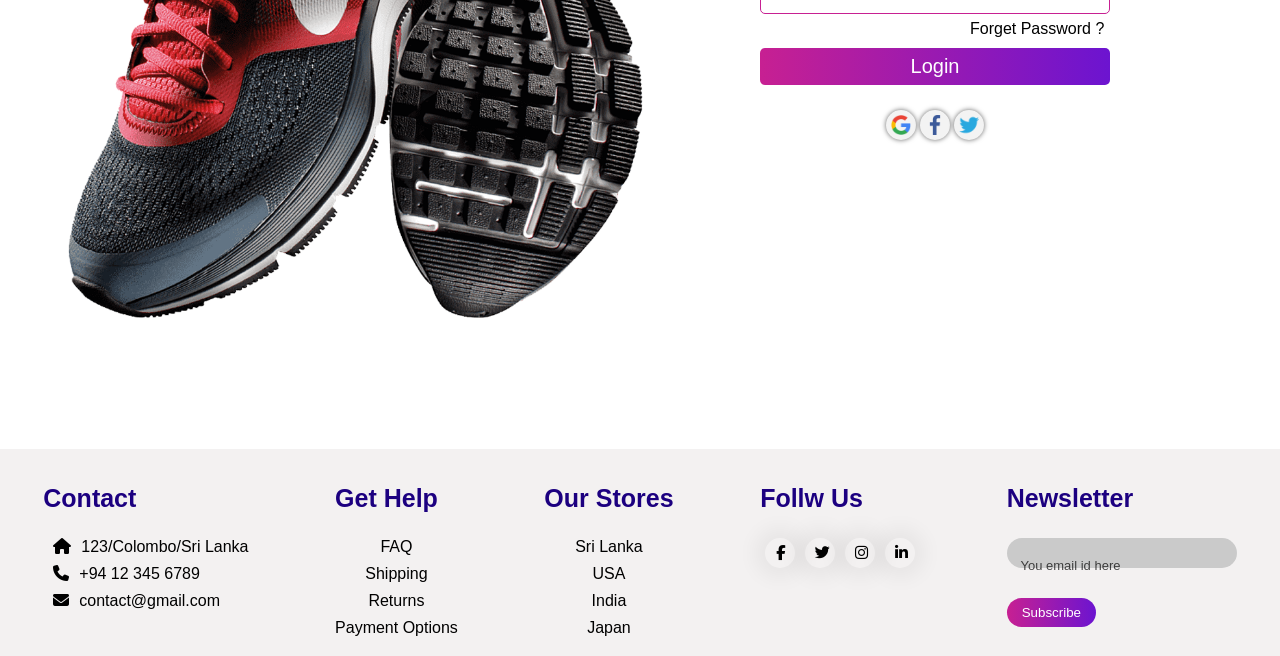
==== commit e20e6a99: "Add files via upload" ====
--- a/index.html
+++ b/index.html
@@ -6,7 +6,7 @@
     <meta name="viewport" content="width=device-width, initial-scale=1.0">
     <title>Ahmed`s shop</title>
     <link rel="stylesheet" href="hhhh.css">
-    <link rel="shortcut icon" href="image/logo.png">
+    <link rel="shortcut icon" href="./logo.png">
     <link rel="stylesheet" href="https://cdnjs.cloudflare.com/ajax/libs/font-awesome/6.1.1/css/all.min.css" integrity="sha512-KfkfwYDsLkIlwQp6LFnl8zNdLGxu9YAA1QvwINks4PhcElQSvqcyVLLD9aMhXd13uQjoXtEKNosOWaZqXgel0g==" crossorigin="anonymous" referrerpolicy="no-referrer" />
 </head>
 <body>
@@ -74,7 +74,7 @@
                 </div>
 
                 <div class="image">
-                    <img src="image/shoes11.jpg">
+                    <img src="./shoes11.jpg">
                 </div>
 
                 <div class="products_text">
@@ -103,7 +103,7 @@
                 </div>
 
                 <div class="image">
-                    <img src="image/shoes22.jpg">
+                    <img src="./shoes22.jpg">
                 </div>
 
                 <div class="products_text">
@@ -132,7 +132,7 @@
                 </div>
 
                 <div class="image">
-                    <img src="image/shoes33.jpg">
+                    <img src="./shoes33.jpg">
                 </div>
 
                 <div class="products_text">
@@ -161,7 +161,7 @@
                 </div>
 
                 <div class="image">
-                    <img src="image/shoes44.jpg">
+                    <img src="./shoes44.jpg">
                 </div>
 
                 <div class="products_text">
@@ -190,7 +190,7 @@
                 </div>
 
                 <div class="image">
-                    <img src="image/shoes55.jpg">
+                    <img src="./shoes55.jpg">
                 </div>
 
                 <div class="products_text">
@@ -219,7 +219,7 @@
                 </div>
 
                 <div class="image">
-                    <img src="image/shoes66.jpg">
+                    <img src="./shoes66.jpg">
                 </div>
 
                 <div class="products_text">
@@ -248,7 +248,7 @@
                 </div>
 
                 <div class="image">
-                    <img src="image/shoes88.jpg">
+                    <img src="./shoes88.jpg">
                 </div>
 
                 <div class="products_text">
@@ -277,7 +277,7 @@
                 </div>
 
                 <div class="image">
-                    <img src="image/shoes77.jpg">
+                    <img src="./shoes77.jpg">
                 </div>
 
                 <div class="products_text">
@@ -312,14 +312,14 @@
         <div class="about_main">
             <div class="about_image">
                 <div class="about_small_image">
-                    <img src="image/red_shoes1.png" onclick="functio(this)">
-                    <img src="image/red_shoes2.png" onclick="functio(this)">
-                    <img src="image/red_shoes3.png" onclick="functio(this)">
-                    <img src="image/red_shoes4.png" onclick="functio(this)">
+                    <img src="./red_shoes1.png" onclick="functio(this)">
+                    <img src="./red_shoes2.png" onclick="functio(this)">
+                    <img src="./red_shoes3.png" onclick="functio(this)">
+                    <img src="./red_shoes4.png" onclick="functio(this)">
                 </div>
 
                 <div class="image_contaner">
-                    <img src="image/red_shoes1.png" id="imagebox">
+                    <img src="./red_shoes1.png"imagebox">
                 </div>
 
             </div>
@@ -360,7 +360,7 @@
                     <div class="profile">
 
                         <div class="profile_image">
-                            <img src="image/girl_dp1.jpg">
+                            <img src="./girl_dp1.jpg">
                         </div>
 
                         <div class="name">
@@ -391,7 +391,7 @@
                     <div class="profile">
 
                         <div class="profile_image">
-                            <img src="image/man_dp1.jpg">
+                            <img src="./man_dp1.jpg">
                         </div>
 
                         <div class="name">
@@ -422,7 +422,7 @@
                     <div class="profile">
 
                         <div class="profile_image">
-                            <img src="image/man_dp2.jpg">
+                            <img src="./man_dp2.jpg">
                         </div>
 
                         <div class="name">
@@ -456,7 +456,7 @@
                     <div class="profile">
 
                         <div class="profile_image">
-                            <img src="image/gir_dp3.jpg">
+                            <img src="./gir_dp3.jpg">
                         </div>
 
                         <div class="name">
@@ -487,7 +487,7 @@
                     <div class="profile">
 
                         <div class="profile_image">
-                            <img src="image/gir_dp2.jpg">
+                            <img src="./gir_dp2.jpg">
                         </div>
 
                         <div class="name">
@@ -518,7 +518,7 @@
                     <div class="profile">
 
                         <div class="profile_image">
-                            <img src="image/man_dp3.jpg">
+                            <img src="./man_dp3.jpg">
                         </div>
 
                         <div class="name">
@@ -588,7 +588,7 @@
     
     <div class="login_form">
         <div class="left">
-            <img src="image/logshoes.png">
+            <img src="./logshoes.png">
         </div>
 
         <div class="right">
@@ -662,9 +662,9 @@
 
                 <button type="submit">Login</button>
                 <div class="loging_icon">
-                    <a href="#"><img src="image/google.png"></a>
-                    <a href="#"><img src="image/facebook.png"></a>
-                    <a href="#"><img src="image/twitter.png"></a>
+                    <a href="#"><img src="./google.png"></a>
+                    <a href="#"><img src="./facebook.png"></a>
+                    <a href="#"><img src="./twitter.png"></a>
                 </div>
 
             </form>
@@ -728,4 +728,4 @@
     }
 </script>
 </body>
-</html>
+</html>
